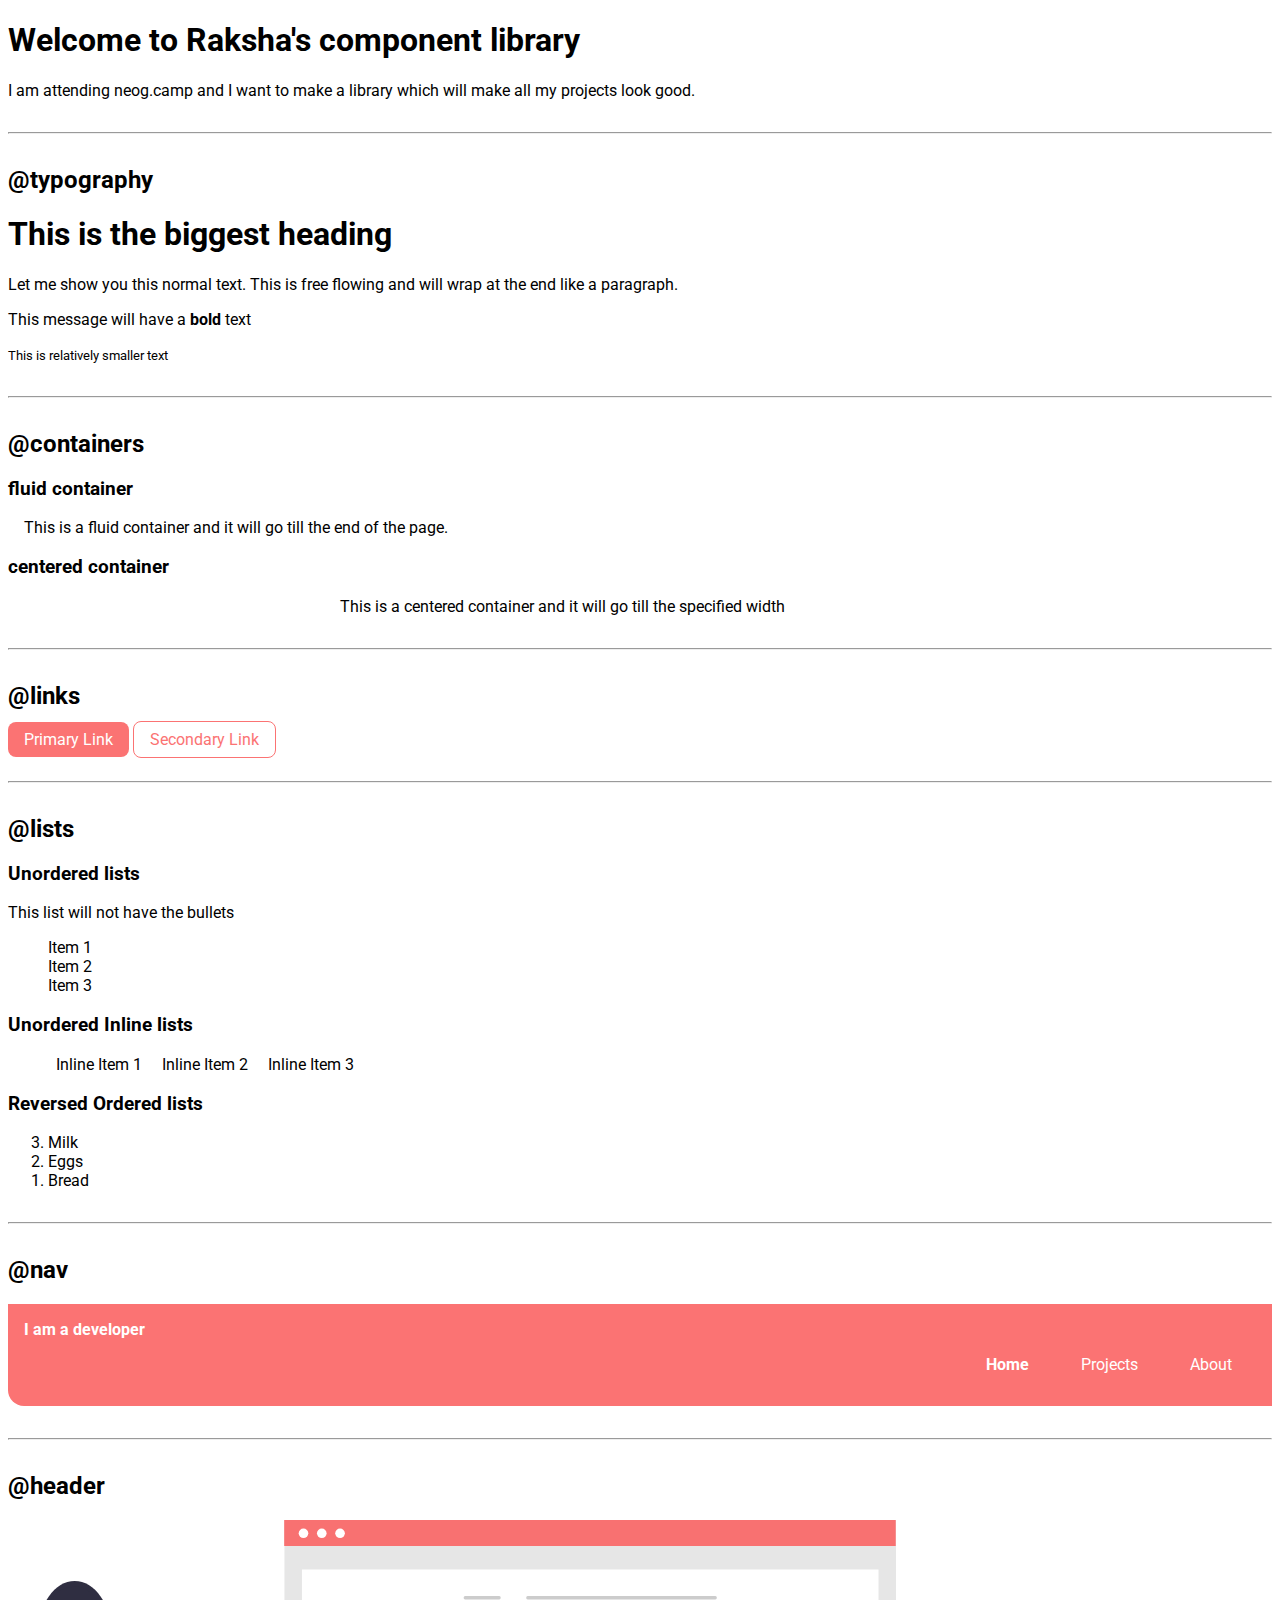
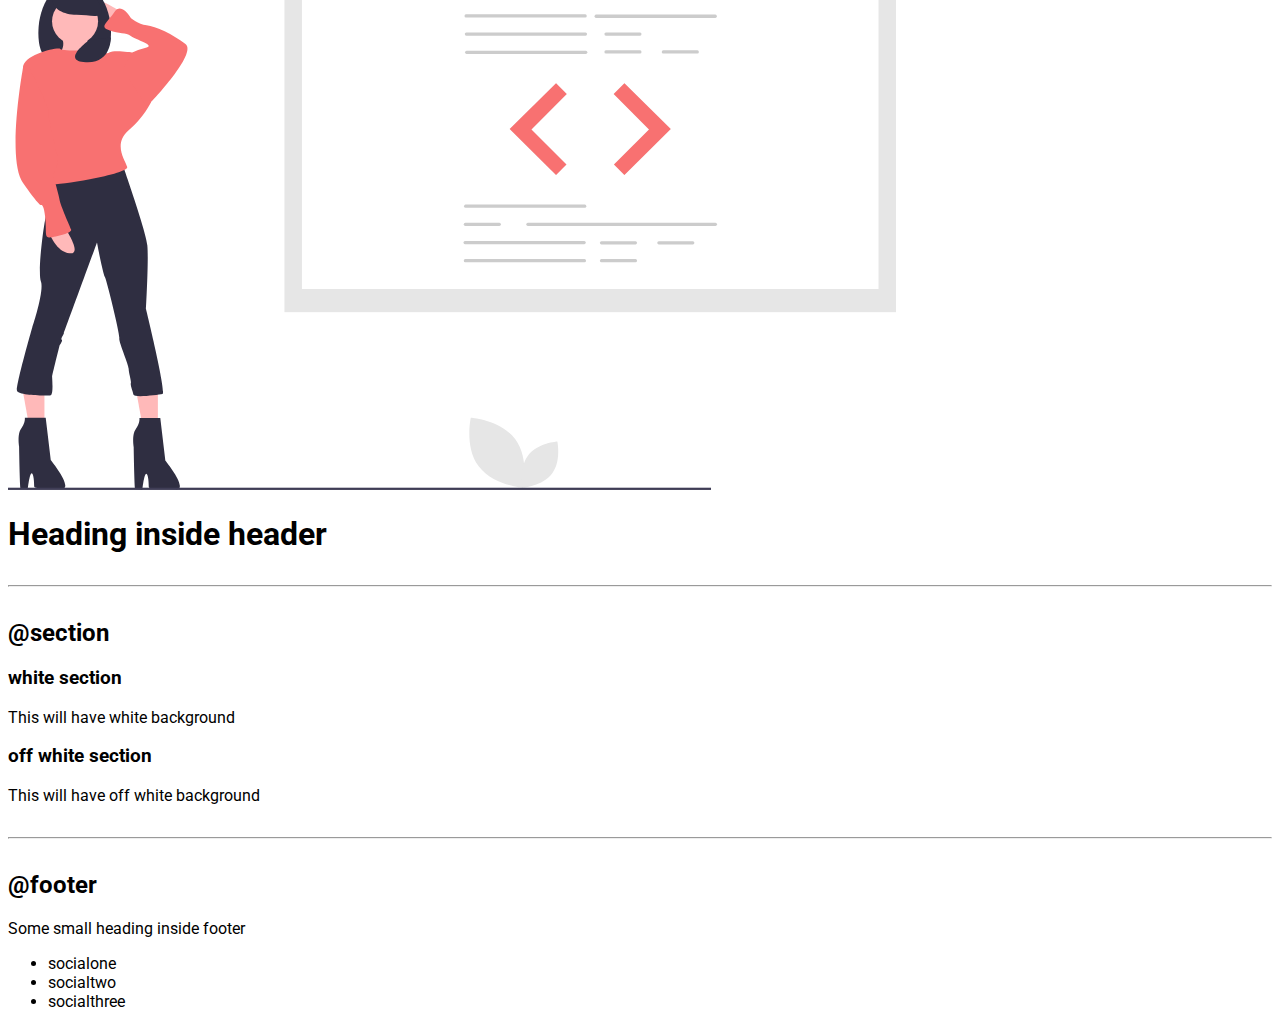
==== index.html @ 98e5e6d7 "style: navigation" ====
<!DOCTYPE html>
<html lang="en">
<head>
    <meta charset="UTF-8">
    <meta http-equiv="X-UA-Compatible" content="IE=edge">
    <meta name="viewport" content="width=device-width, initial-scale=1.0">
    <title>Component Library</title>
   <link rel="stylesheet" href="styles.css" />
</head>
<body>
    <h1 >Welcome to Raksha's component library</h1>
    <p >I am attending neog.camp and I want to  make a library which will make all my projects look good.</p>

    <hr>

    <h2>@typography</h2>
    
    <h1>This is the biggest heading</h1>
    <p>Let me show you this normal text. This is free flowing and will wrap at the end like a paragraph.</p>
<p>This message will have a <strong>bold</strong> text</p>
    <small>This is relatively smaller text</small>

    <hr>

    <h2>@containers</h2>

    <h3>fluid container</h3>
    <div class="container">This is a fluid container and it will go till the end of the page.</div>

    <h3>centered container</h3>
    <div class="container-center" >This is a centered container and it will go till the specified width</div>

    <hr>

    <h2>@links</h2>

    <a href="/" class="link link-primary">Primary Link</a>
    <a href="/" class="link link-secondary">Secondary Link</a>

    <hr>

    <h2>@lists</h2>

    <h3>Unordered lists</h3>
    <p>This list will not have the bullets</p>
    <ul class="list-non-bullet">
        <li>Item 1</li>
        <li>Item 2</li>
        <li>Item 3</li>
    </ul>

    <h3>Unordered Inline lists</h3>
    <ul>
        <li class="list-item-inline">Inline Item 1</li>
        <li class="list-item-inline">Inline Item 2</li>
        <li class="list-item-inline">Inline Item 3</li>
    </ul>

    <h3>Reversed Ordered lists</h3>
    <ol reversed>
        <li>Milk</li>
        <li>Eggs</li>
        <li>Bread</li>
    </ol>

    <hr>

    <h2>@nav</h2>

    <nav class="navigation container">
        <div class="nav-brand">I am a developer</div>
        <ul class="list-non-bullet nav-pills">
            <li class="list-item-inline">
                <a class="link link-active" href="/">Home</a>
            </li>
            <li class="list-item-inline">
                <a class="link" href="/">Projects</a>
            </li>
            <li class="list-item-inline">
                <a class="link" href="/">About</a>
            </li>
        </ul>
    </nav>

    <hr>

    <h2>@header</h2>

    <header>
        <img src="images/portfolio-img.svg" alt="" />
        <h1>Heading inside header</h1>
    </header>

    <hr>

    <h2>@section</h2>

    <section>
        <h3>white section</h3>
        <p>This will have white background</p>
    </section>

    <section>
        <h3>off white section</h3>
        <p>This will have off white background</p>
    </section>
    
    <hr>

    <h2>@footer</h2>
    <footer>
        <div>Some small heading inside footer</div>
        <ul>
            <li>socialone</li>
            <li>socialtwo</li>
            <li>socialthree</li>
        </ul>
    </footer>



    <footer>

    </footer>





</body>
</html>
---- styles.css ----
@import url('https://fonts.googleapis.com/css2?family=Roboto:wght@400;700&display=swap');

:root {
    --primary-color: #fb7373

}

body {
    font-family: 'Roboto',
    sans-serif;
}

hr {
    margin: 2rem 0;
}

/* Container */
.container {
    padding: 0rem 1rem;
}

.container-center {
    max-width: 600px;
    margin: auto;
}

/* links */
.link {
    text-decoration: none;
    padding: 0.5rem 1rem;
}
.link-primary {
    background-color: var(--primary-color);
    border-radius: 0.5rem;
    color: white;

}

.link-secondary {
    color: var(--primary-color);
    border-radius: 0.5rem;
    border: 1px solid var(--primary-color);
}

/* Lists */

.list-non-bullet {
    list-style: none;

}

.list-item-inline {
    display: inline;
    padding: 0rem 0.5rem;
}

/* Navigation */
 .navigation {
     background-color: var(--primary-color);
     color: white;
     padding: 1rem;
     border-bottom-left-radius: 1rem;
 }

 .navigation .nav-brand {
     font-weight: bold;
     
 }

 .navigation .nav-pills{
     text-align: right;
 }

 .navigation .link {
     color: white;
 }

 .navigation .link-active {
     font-weight: bold;
 }
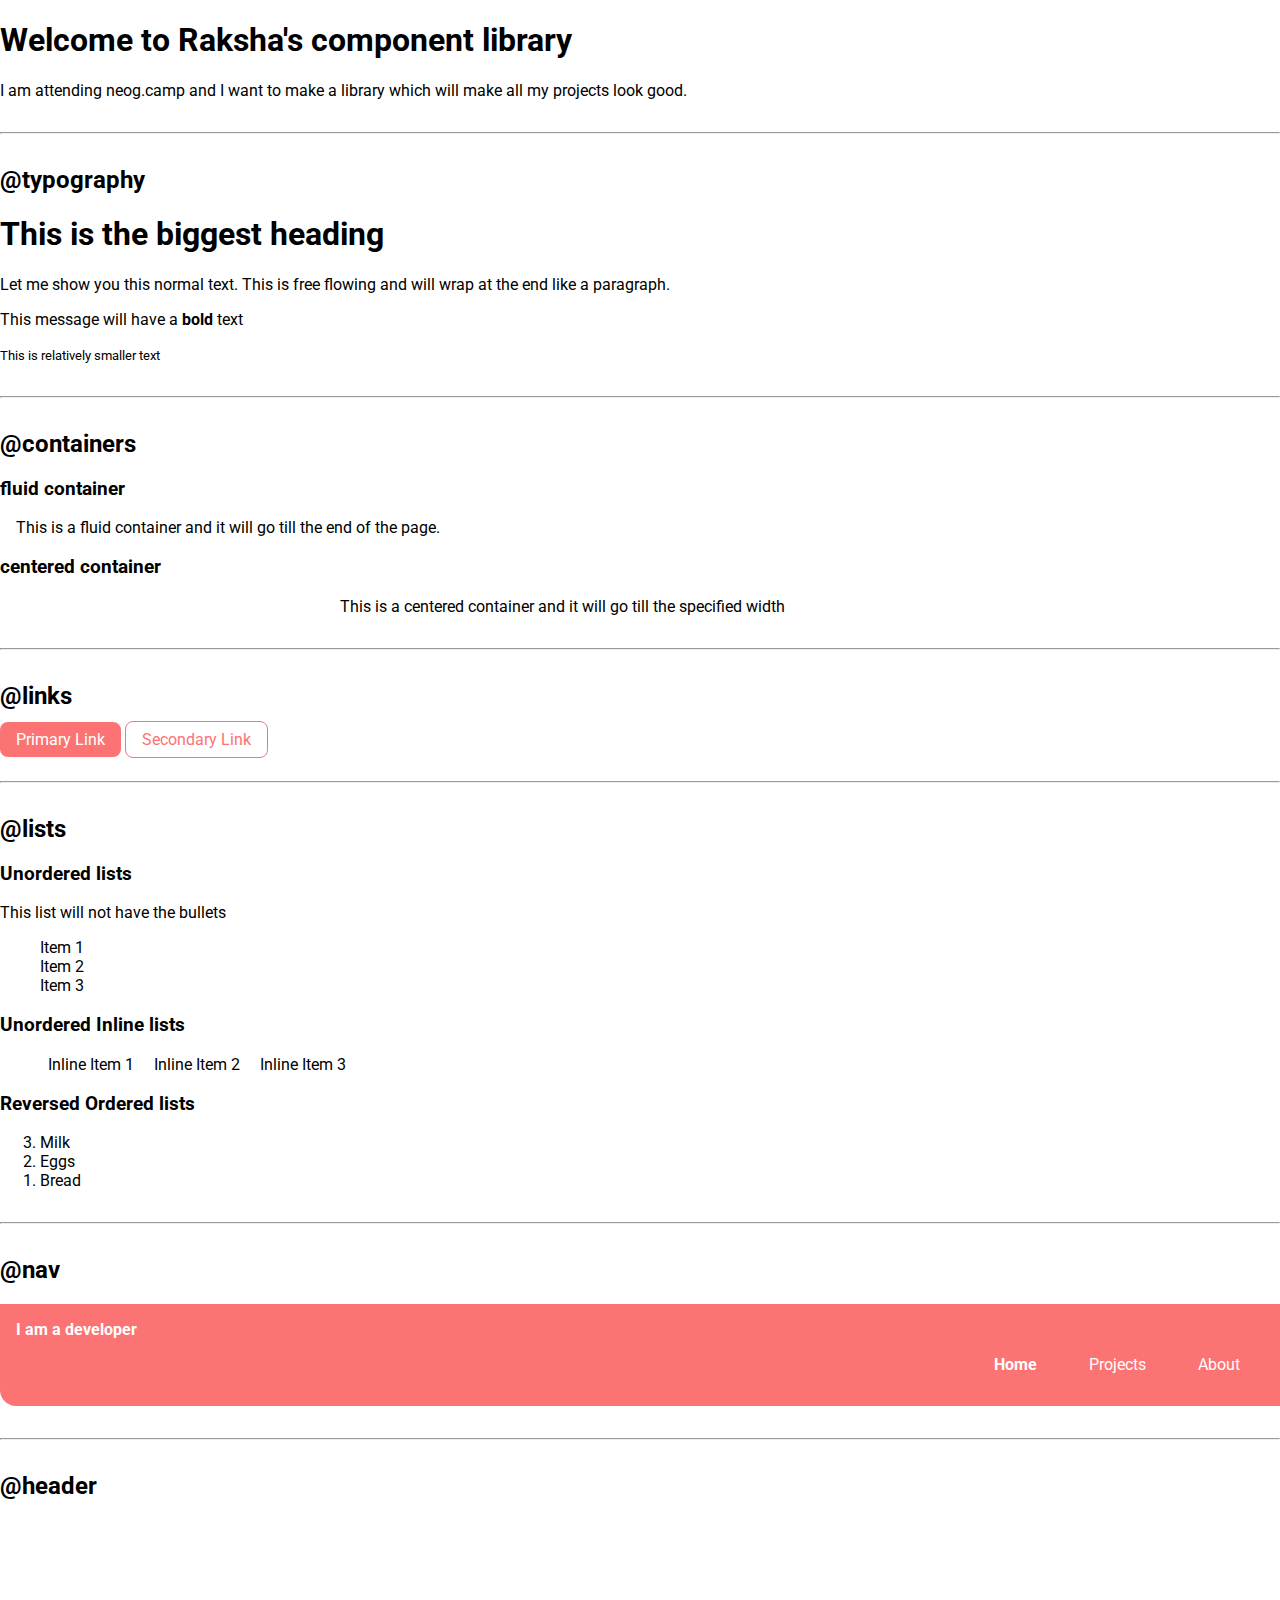
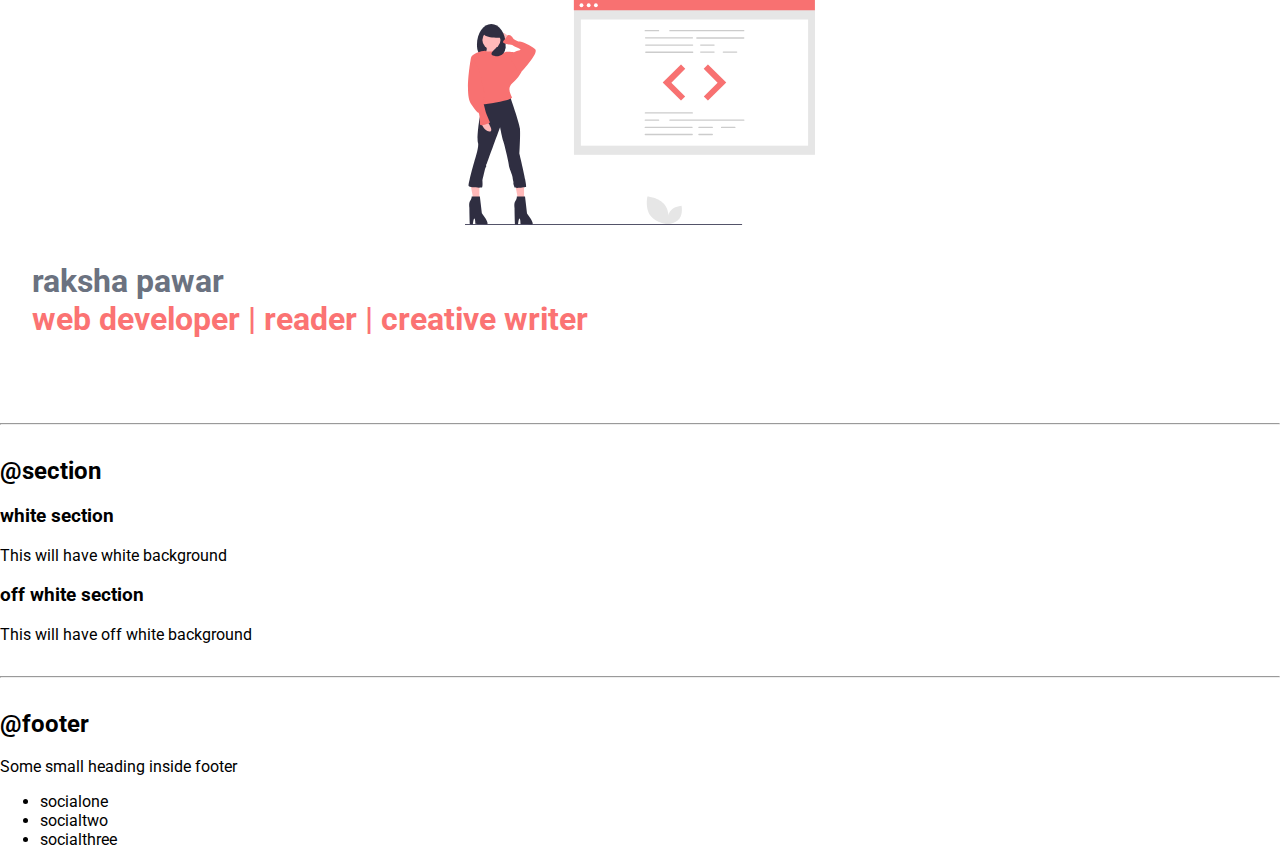
==== commit 26d211e9: "style: header and hero" ====
--- a/index.html
+++ b/index.html
@@ -86,9 +86,9 @@
 
     <h2>@header</h2>
 
-    <header>
-        <img src="images/portfolio-img.svg" alt="" />
-        <h1>Heading inside header</h1>
+    <header class="hero">
+        <img class="hero-img" src="images/portfolio-img.svg" alt="" />
+        <h1 class="hero-heading">raksha pawar <br /> <span class="heading-inverted">web developer | reader | creative writer</span></h1>
     </header>
 
     <hr>
--- a/styles.css
+++ b/styles.css
@@ -1,17 +1,19 @@
 @import url('https://fonts.googleapis.com/css2?family=Roboto:wght@400;700&display=swap');
 
 :root {
-    --primary-color: #fb7373
+    --primary-color: #fb7373;
+    --dark-grey: #6B7280;
 
 }
 
 body {
     font-family: 'Roboto',
     sans-serif;
+    margin: 0px;
 }
 
 hr {
-    margin: 2rem 0;
+    margin: 2rem 0rem;
 }
 
 /* Container */
@@ -64,7 +66,6 @@
 
  .navigation .nav-brand {
      font-weight: bold;
-     
  }
 
  .navigation .nav-pills{
@@ -79,4 +80,27 @@
      font-weight: bold;
  }
 
+ /* Header */
 
+ .hero {
+     padding: 2rem;
+     padding-top: 5rem;
+ }
+
+ .hero .hero-img {
+    width: 350px;
+    max-width: 80%;
+    display: block;
+    margin: auto;
+ }
+
+ .hero .hero-heading {
+     color: var(--dark-grey);
+     padding-top: 1rem;
+ }
+
+ .hero .hero-heading .heading-inverted {
+     color: var(--primary-color)
+ }
+
+
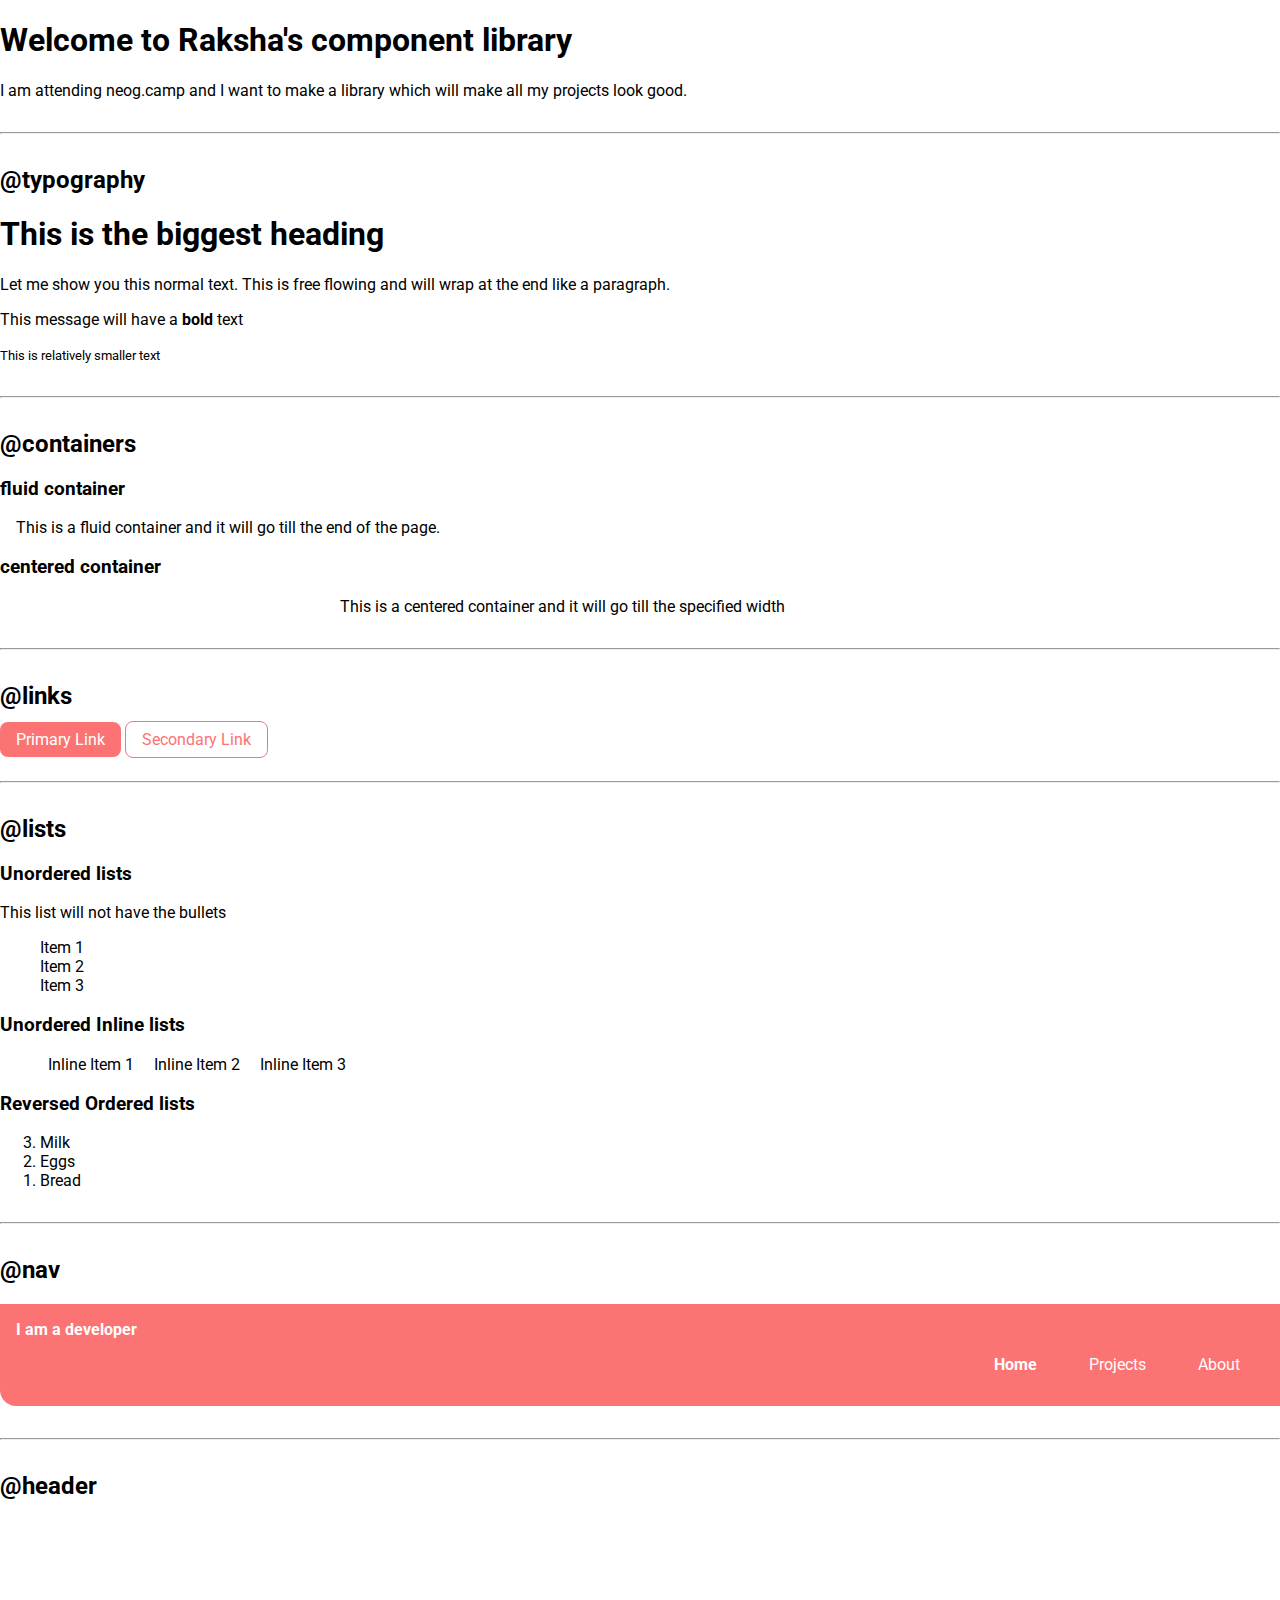
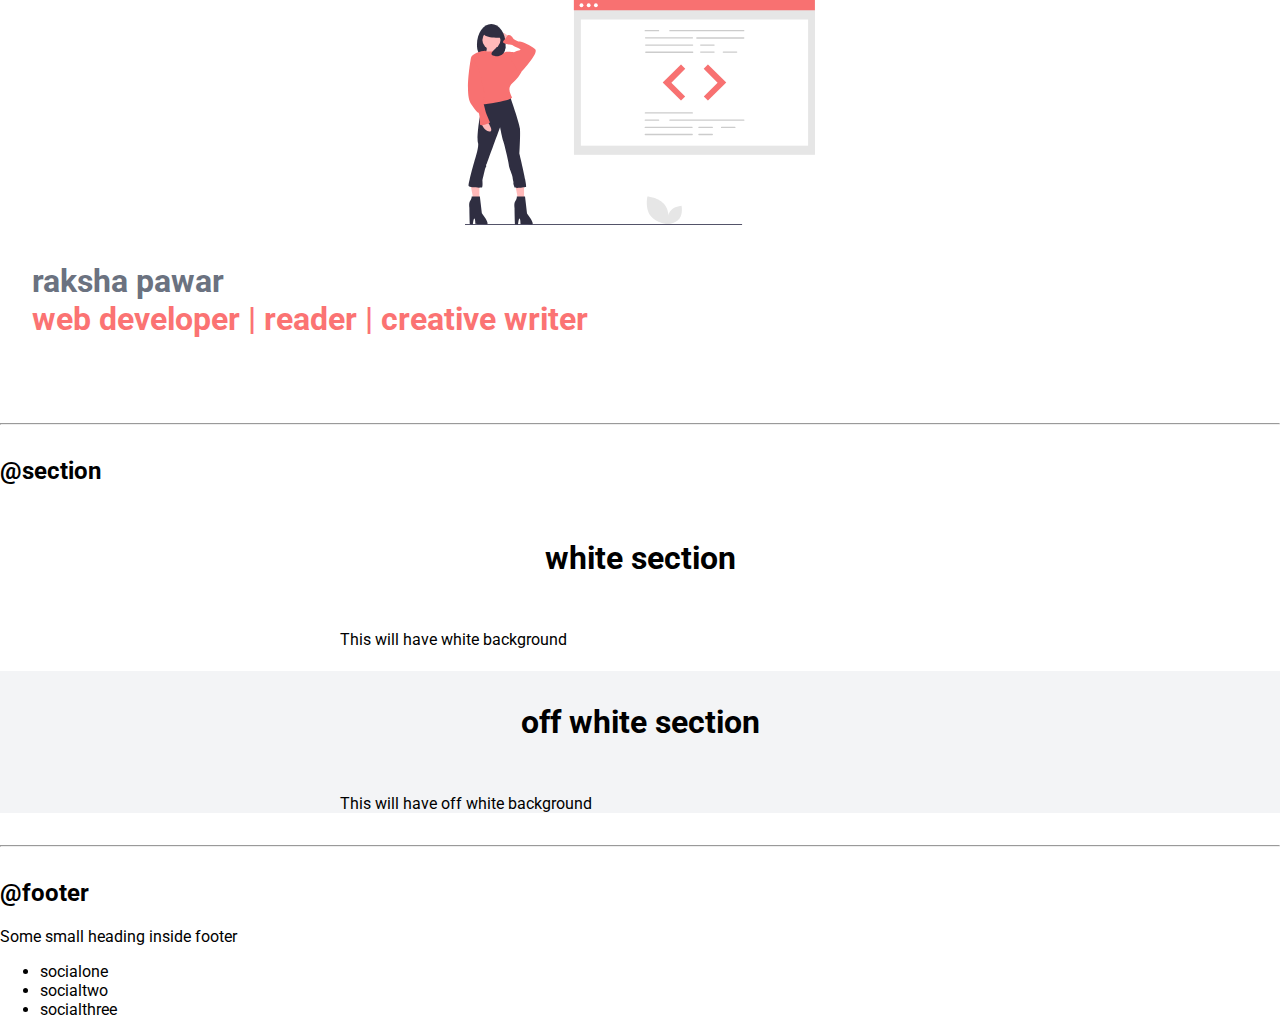
==== commit 3bb0160c: "style: sections" ====
--- a/index.html
+++ b/index.html
@@ -95,14 +95,18 @@
 
     <h2>@section</h2>
 
-    <section>
-        <h3>white section</h3>
+    <section class="section">
+        <div class="container container-center">
+        <h1>white section</h1>
         <p>This will have white background</p>
+        </div>
     </section>
 
-    <section>
-        <h3>off white section</h3>
+    <section class="section off-white">
+        <div class="container container-center">
+        <h1>off white section</h1>
         <p>This will have off white background</p>
+        </div>
     </section>
     
     <hr>
@@ -119,12 +123,6 @@
 
 
 
-    <footer>
-
-    </footer>
-
-
-
 
 
 </body>
--- a/styles.css
+++ b/styles.css
@@ -3,6 +3,7 @@
 :root {
     --primary-color: #fb7373;
     --dark-grey: #6B7280;
+    --off-white: #F3F4F6;
 
 }
 
@@ -103,4 +104,17 @@
      color: var(--primary-color)
  }
 
+ /* Sections */
 
+ .section h1{
+     text-align: center;
+     padding: 2rem;
+
+ }
+
+ .off-white {
+    background-color: var(--off-white);
+
+ }
+
+
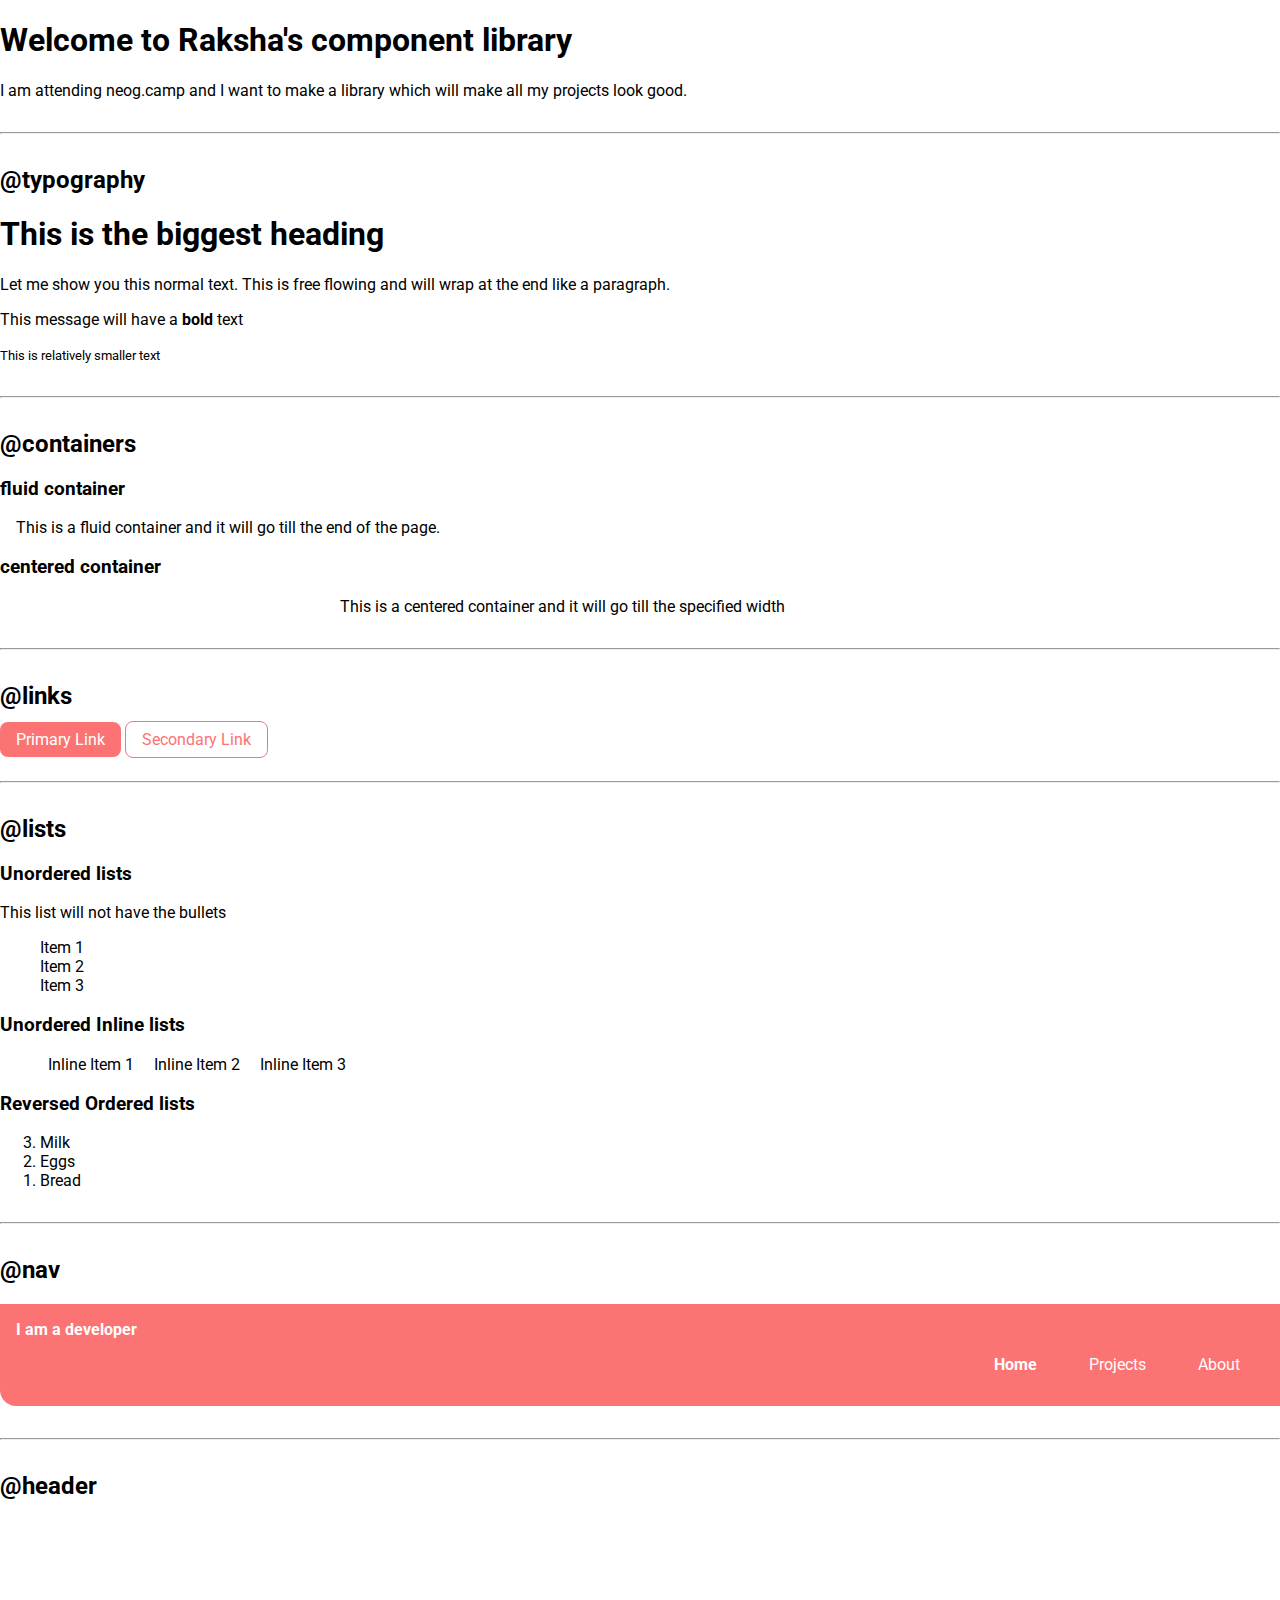
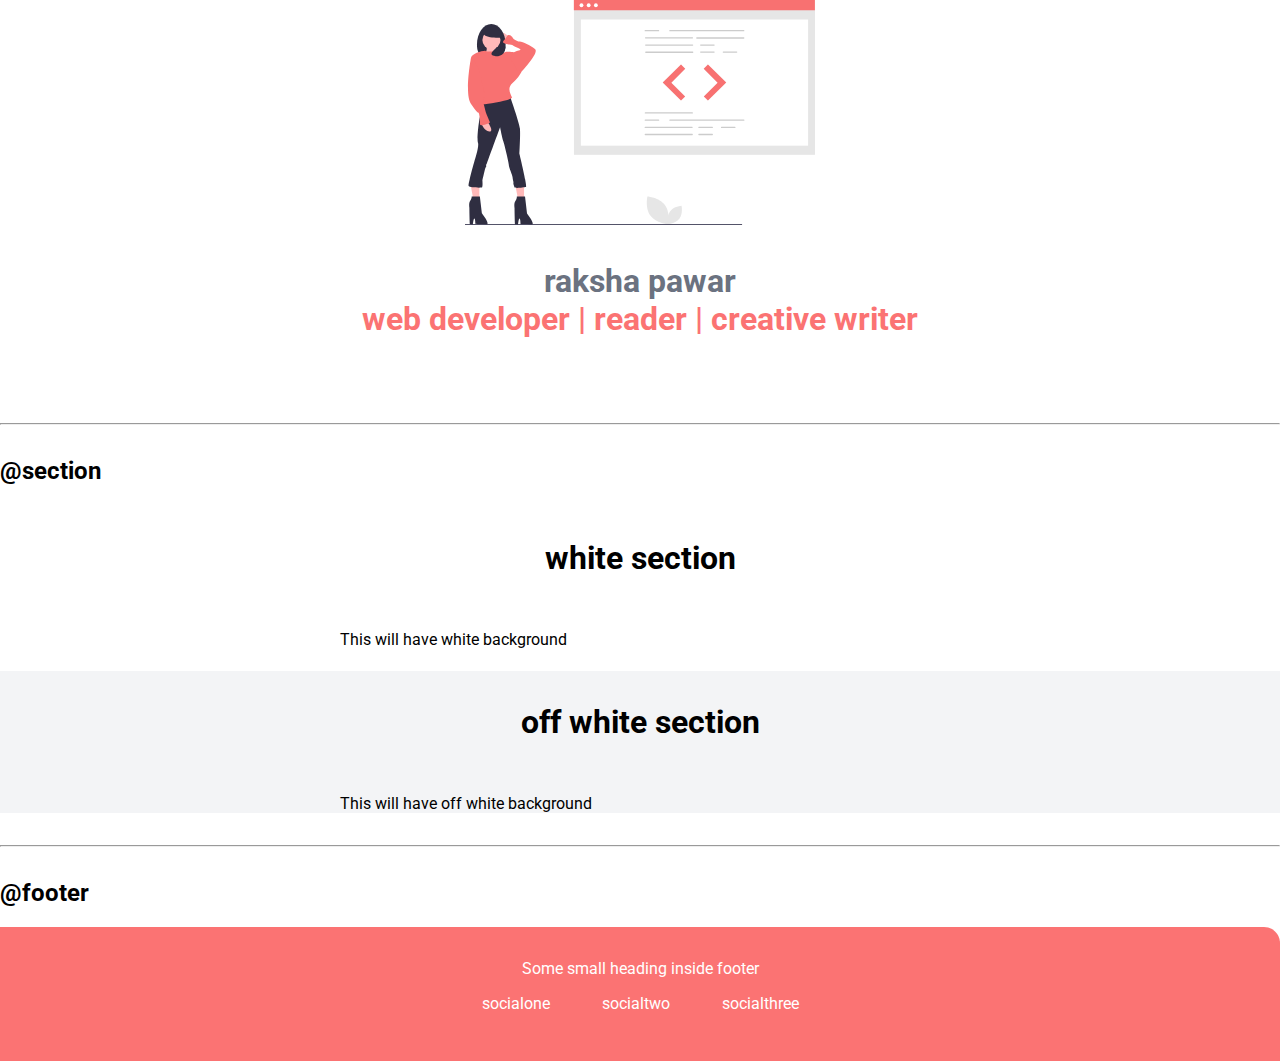
==== commit adae337c: "style: footer" ====
--- a/index.html
+++ b/index.html
@@ -112,12 +112,12 @@
     <hr>
 
     <h2>@footer</h2>
-    <footer>
-        <div>Some small heading inside footer</div>
-        <ul>
-            <li>socialone</li>
-            <li>socialtwo</li>
-            <li>socialthree</li>
+    <footer class="footer container">
+        <div class="footer-header">Some small heading inside footer</div>
+        <ul class="social-links list-non-bullet">
+            <li class="list-item-inline"><a class="link" href="/">socialone</a></li>
+            <li class="list-item-inline"><a class="link" href="/">socialtwo</a></li>
+            <li class="list-item-inline"><a class="link" href="/">socialthree</a></li>
         </ul>
     </footer>
 
--- a/styles.css
+++ b/styles.css
@@ -98,6 +98,7 @@
  .hero .hero-heading {
      color: var(--dark-grey);
      padding-top: 1rem;
+     text-align: center;
  }
 
  .hero .hero-heading .heading-inverted {
@@ -117,4 +118,23 @@
 
  }
 
+ /* footer */
 
+ .footer {
+     background-color: var(--primary-color);
+     padding: 2rem 0rem;
+     text-align: center;
+     color: white;
+     border-top-right-radius: 1rem;
+
+ }
+
+ .footer .link {
+     color: white;
+ }
+
+ .footer ul {
+     padding-inline-start: 0;
+ }
+
+
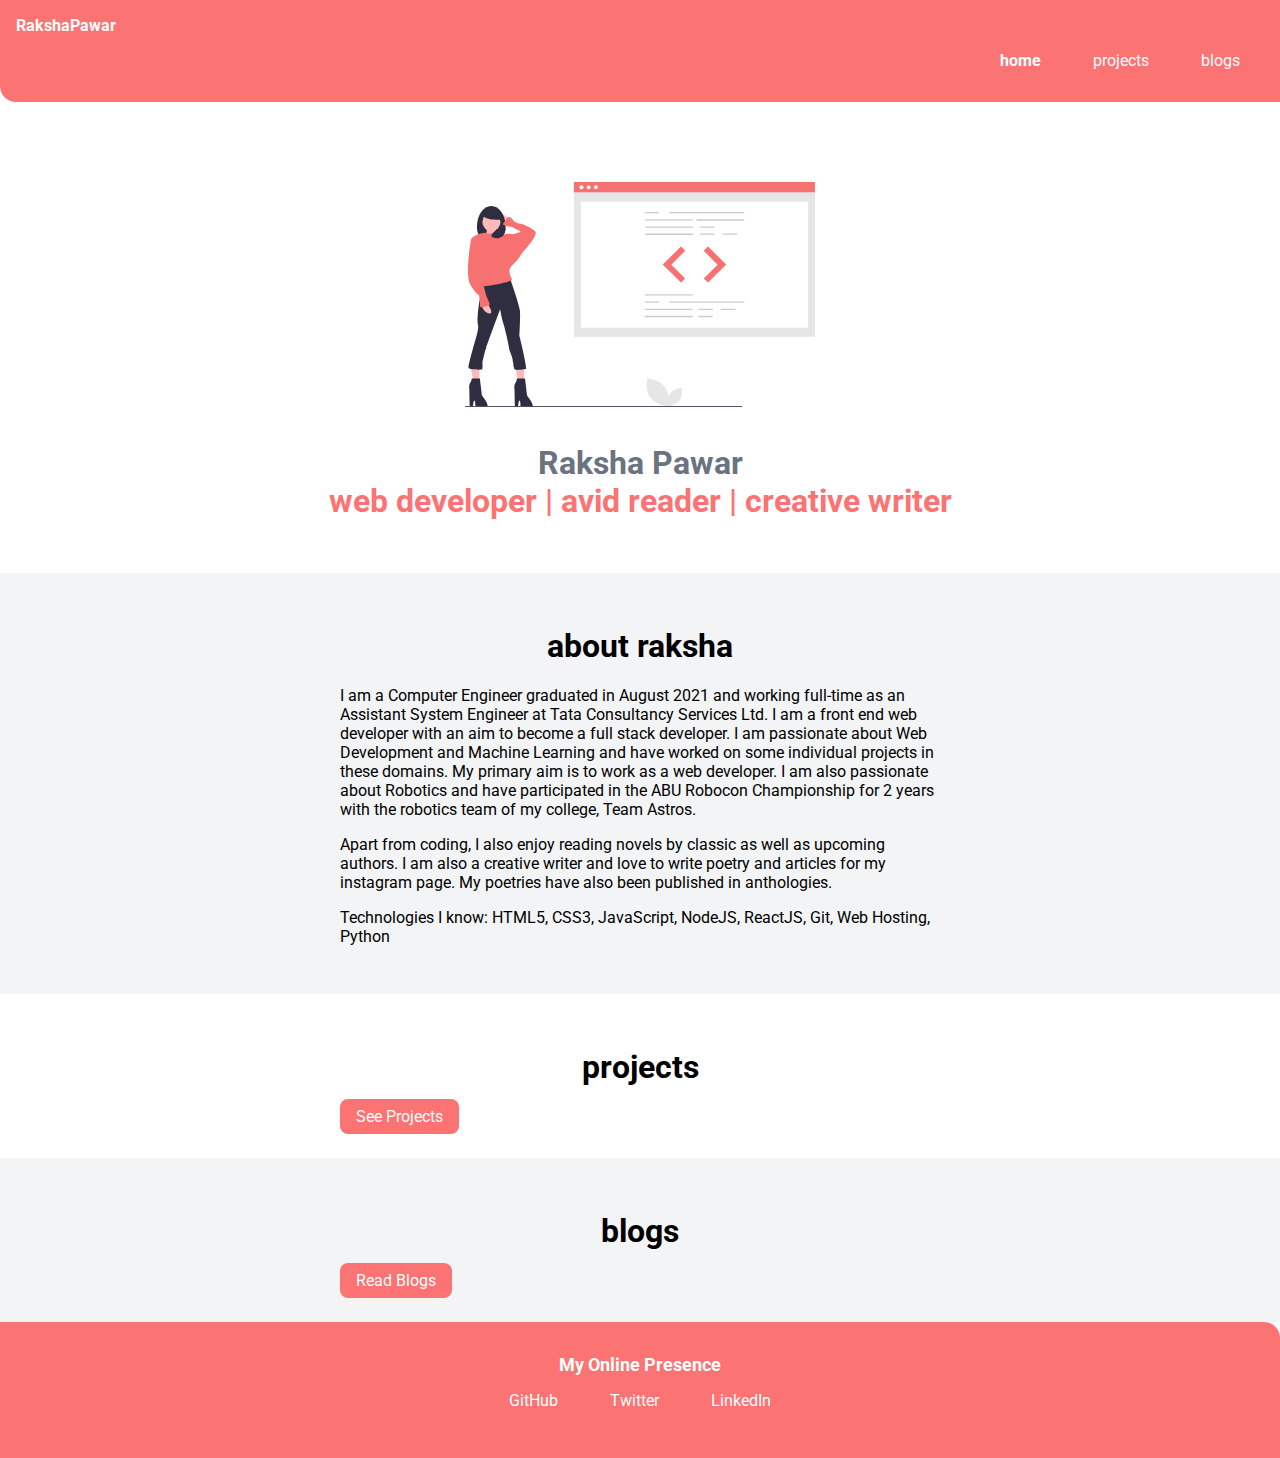
==== commit 1ae1c266: "feat: Added info in about section" ====
--- a/index.html
+++ b/index.html
@@ -4,125 +4,76 @@
     <meta charset="UTF-8">
     <meta http-equiv="X-UA-Compatible" content="IE=edge">
     <meta name="viewport" content="width=device-width, initial-scale=1.0">
-    <title>Component Library</title>
+    <title>home | raksha pawar</title>
    <link rel="stylesheet" href="styles.css" />
+
 </head>
 <body>
-    <h1 >Welcome to Raksha's component library</h1>
-    <p >I am attending neog.camp and I want to  make a library which will make all my projects look good.</p>
-
-    <hr>
-
-    <h2>@typography</h2>
-    
-    <h1>This is the biggest heading</h1>
-    <p>Let me show you this normal text. This is free flowing and will wrap at the end like a paragraph.</p>
-<p>This message will have a <strong>bold</strong> text</p>
-    <small>This is relatively smaller text</small>
-
-    <hr>
-
-    <h2>@containers</h2>
-
-    <h3>fluid container</h3>
-    <div class="container">This is a fluid container and it will go till the end of the page.</div>
-
-    <h3>centered container</h3>
-    <div class="container-center" >This is a centered container and it will go till the specified width</div>
-
-    <hr>
-
-    <h2>@links</h2>
-
-    <a href="/" class="link link-primary">Primary Link</a>
-    <a href="/" class="link link-secondary">Secondary Link</a>
-
-    <hr>
-
-    <h2>@lists</h2>
-
-    <h3>Unordered lists</h3>
-    <p>This list will not have the bullets</p>
-    <ul class="list-non-bullet">
-        <li>Item 1</li>
-        <li>Item 2</li>
-        <li>Item 3</li>
-    </ul>
-
-    <h3>Unordered Inline lists</h3>
-    <ul>
-        <li class="list-item-inline">Inline Item 1</li>
-        <li class="list-item-inline">Inline Item 2</li>
-        <li class="list-item-inline">Inline Item 3</li>
-    </ul>
-
-    <h3>Reversed Ordered lists</h3>
-    <ol reversed>
-        <li>Milk</li>
-        <li>Eggs</li>
-        <li>Bread</li>
-    </ol>
-
-    <hr>
-
-    <h2>@nav</h2>
-
+    <!-- Navbar -->
     <nav class="navigation container">
-        <div class="nav-brand">I am a developer</div>
+        <div class="nav-brand">RakshaPawar</div>
         <ul class="list-non-bullet nav-pills">
             <li class="list-item-inline">
-                <a class="link link-active" href="/">Home</a>
+                <a class="link link-active" href="/">home</a>
             </li>
             <li class="list-item-inline">
-                <a class="link" href="/">Projects</a>
+                <a class="link" href="/projects.html">projects</a>
             </li>
             <li class="list-item-inline">
-                <a class="link" href="/">About</a>
+                <a class="link" href="/blogs.html">blogs</a>
             </li>
         </ul>
     </nav>
 
-    <hr>
-
-    <h2>@header</h2>
-
+    <!-- Header and Hero -->
     <header class="hero">
         <img class="hero-img" src="images/portfolio-img.svg" alt="" />
-        <h1 class="hero-heading">raksha pawar <br /> <span class="heading-inverted">web developer | reader | creative writer</span></h1>
+        <h1 class="hero-heading">Raksha Pawar <br /> <span class="heading-inverted">web developer | avid reader | creative writer</span></h1>
     </header>
 
-    <hr>
+    <!-- Sections -->
 
-    <h2>@section</h2>
+    <!-- About me  -->
+    <section class="section off-white">
+        <div class="container container-center">
+        <h1>about raksha</h1>
+        <p>I am a Computer Engineer graduated in August 2021 and working full-time as an Assistant System Engineer at Tata Consultancy Services Ltd. I am a front end web developer with an aim to become a full stack developer. I am passionate about Web Development and Machine Learning and have worked on some individual projects in these domains. My primary aim is to work as a web developer. I am also passionate about Robotics and have participated in the ABU Robocon Championship for 2 years with the robotics team of my college, Team Astros. </p>
+        <p>Apart from coding, I also enjoy reading novels by classic as well as upcoming authors. I am also a creative writer and love to write poetry and articles for my instagram page. My poetries have also been published in anthologies.</p>
+        <p>Technologies I know: HTML5, CSS3, JavaScript, NodeJS, ReactJS, Git, Web Hosting, Python</p>
+        </div>
+    </section>
+
+    <!-- Projects -->
 
     <section class="section">
         <div class="container container-center">
-        <h1>white section</h1>
-        <p>This will have white background</p>
+        <h1>projects</h1>
+        <p></p>
+        <a href="/" class="link link-primary">See Projects</a>
         </div>
     </section>
 
+    <!-- Blogs -->
+
     <section class="section off-white">
         <div class="container container-center">
-        <h1>off white section</h1>
-        <p>This will have off white background</p>
+        <h1>blogs</h1>
+        <p></p>
+        <a href="/" class="link link-primary">Read Blogs</a>
         </div>
     </section>
-    
-    <hr>
-
-    <h2>@footer</h2>
-    <footer class="footer container">
-        <div class="footer-header">Some small heading inside footer</div>
-        <ul class="social-links list-non-bullet">
-            <li class="list-item-inline"><a class="link" href="/">socialone</a></li>
-            <li class="list-item-inline"><a class="link" href="/">socialtwo</a></li>
-            <li class="list-item-inline"><a class="link" href="/">socialthree</a></li>
-        </ul>
-    </footer>
 
 
+    <!-- Footer -->
 
+<footer class="footer container">
+        <div class="footer-header">My Online Presence</div>
+        <ul class="social-links list-non-bullet">
+            <li class="list-item-inline"><a class="link" href="https://github.com/RakshaPawar108">GitHub</a></li>
+            <li class="list-item-inline"><a class="link" href="https://twitter.com/rakshapawar108">Twitter</a></li>
+            <li class="list-item-inline"><a class="link" href="https://www.linkedin.com/in/rakshapawar/">LinkedIn</a></li>
+        </ul>
+</footer>
 
 
 </body>
--- a/styles.css
+++ b/styles.css
@@ -17,6 +17,11 @@
     margin: 2rem 0rem;
 }
 
+/* Spaces */
+.margin-md {
+    margin: 2rem 0rem;
+}
+
 /* Container */
 .container {
     padding: 0rem 1rem;
@@ -29,8 +34,11 @@
 
 /* links */
 .link {
+    box-sizing: border-box;
     text-decoration: none;
     padding: 0.5rem 1rem;
+    /* margin-top: 1rem;
+    margin-bottom: 1rem; */
 }
 .link-primary {
     background-color: var(--primary-color);
@@ -107,10 +115,11 @@
 
  /* Sections */
 
+ .section {
+     padding: 2rem;
+ }
  .section h1{
      text-align: center;
-     padding: 2rem;
-
  }
 
  .off-white {
@@ -129,6 +138,11 @@
 
  }
 
+ .footer .footer-header {
+     font-weight: bold;
+     font-size: large;
+ }
+
  .footer .link {
      color: white;
  }
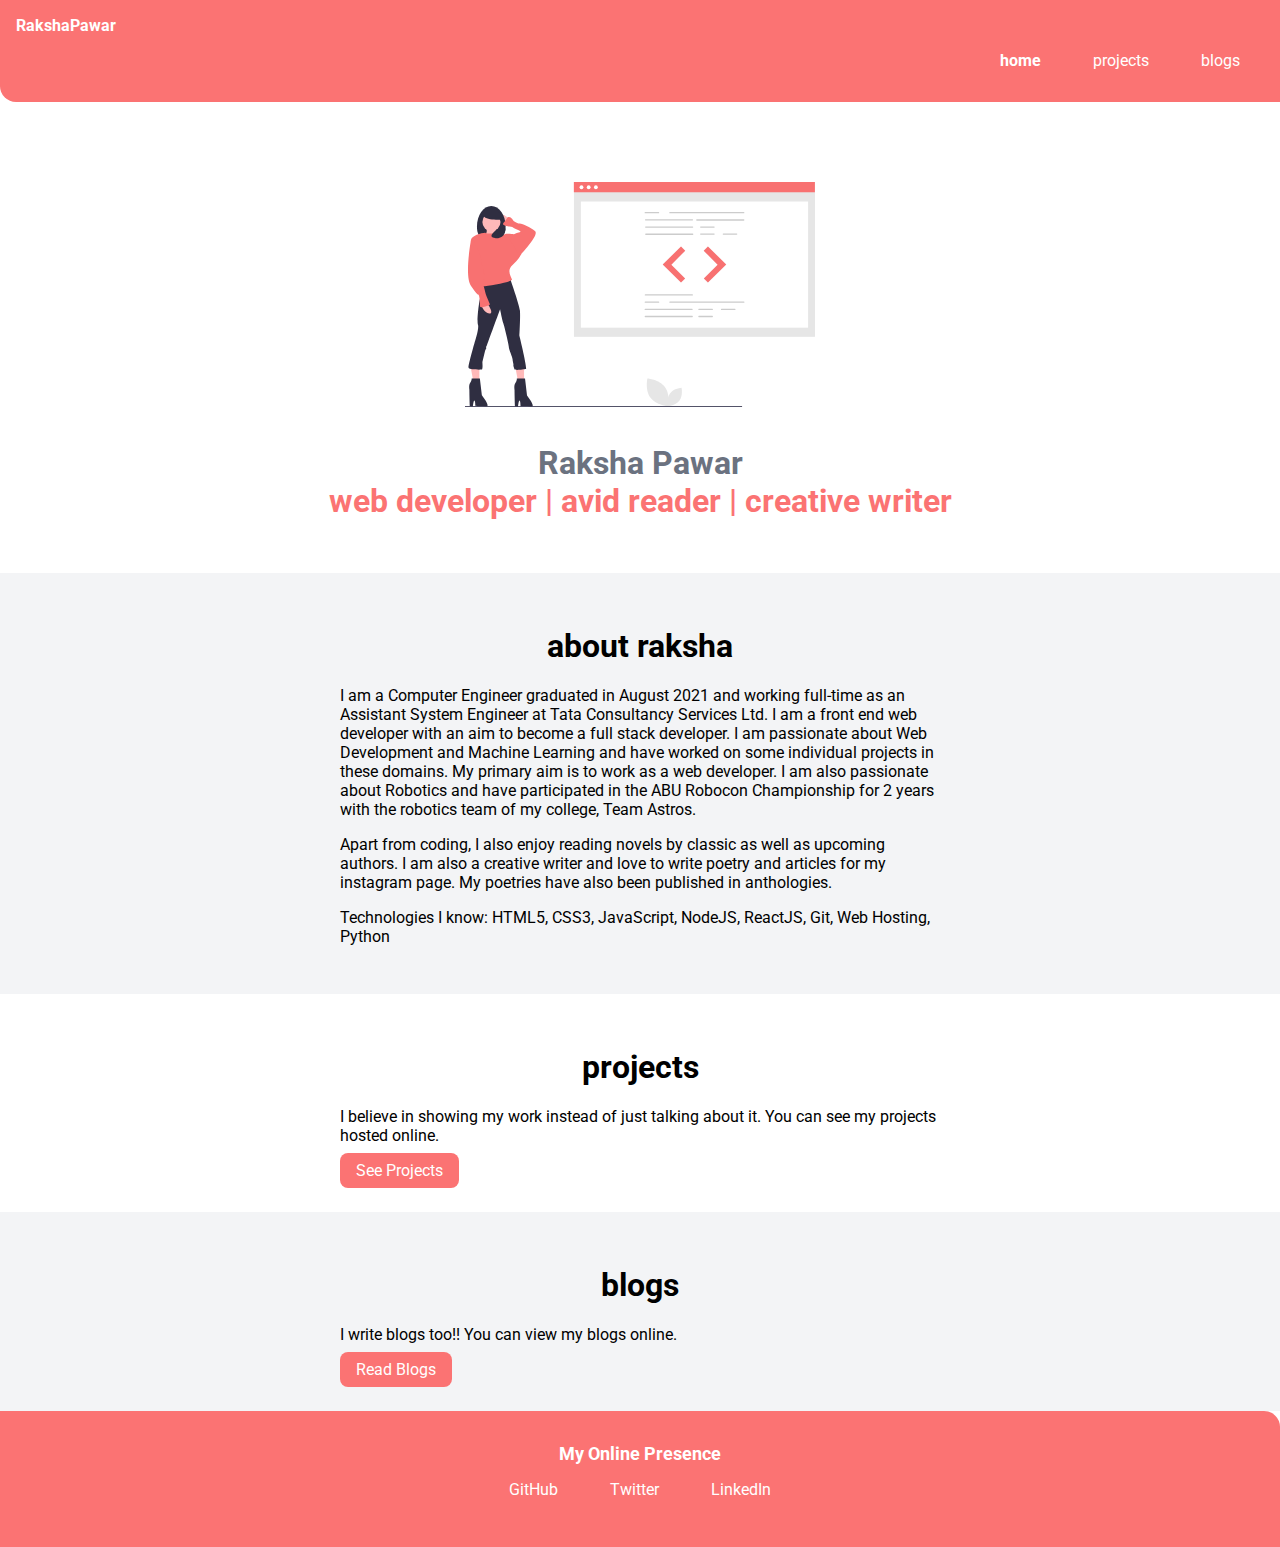
==== commit 7530cbff: "feat: Added info in projects and blogs section" ====
--- a/index.html
+++ b/index.html
@@ -48,8 +48,8 @@
     <section class="section">
         <div class="container container-center">
         <h1>projects</h1>
-        <p></p>
-        <a href="/" class="link link-primary">See Projects</a>
+        <p>I believe in showing my work instead of just talking about it. You can see my projects hosted online.</p>
+        <a href="/projects.html" class="link link-primary">See Projects</a>
         </div>
     </section>
 
@@ -58,8 +58,8 @@
     <section class="section off-white">
         <div class="container container-center">
         <h1>blogs</h1>
-        <p></p>
-        <a href="/" class="link link-primary">Read Blogs</a>
+        <p>I write blogs too!! You can view my blogs online.</p>
+        <a href="/blogs.html" class="link link-primary">Read Blogs</a>
         </div>
     </section>
 
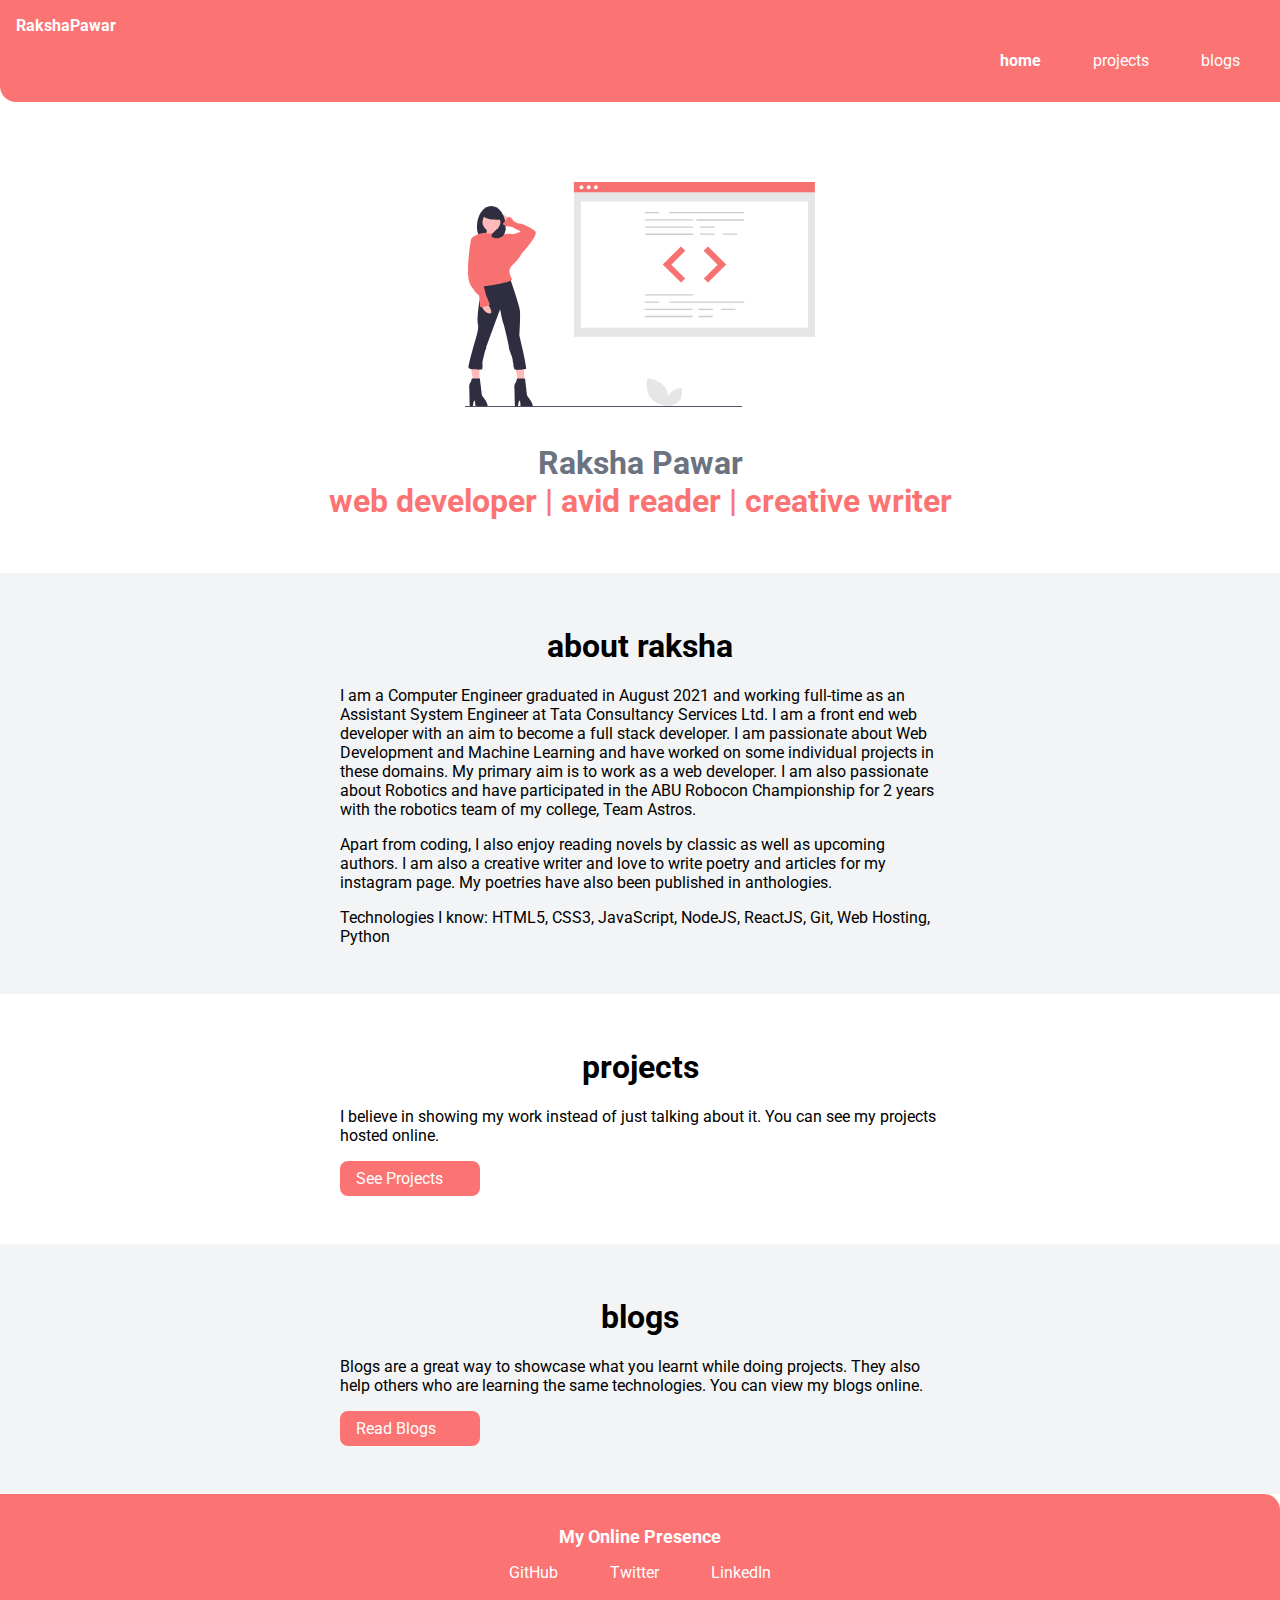
==== commit c7fab8c9: "fix: made a change in description of blogs section" ====
--- a/index.html
+++ b/index.html
@@ -58,7 +58,7 @@
     <section class="section off-white">
         <div class="container container-center">
         <h1>blogs</h1>
-        <p>I write blogs too!! You can view my blogs online.</p>
+        <p>Blogs are a great way to showcase what you learnt while doing projects. They also help others who are learning the same technologies. You can view my blogs online.</p>
         <a href="/blogs.html" class="link link-primary">Read Blogs</a>
         </div>
     </section>
--- a/styles.css
+++ b/styles.css
@@ -44,6 +44,9 @@
     background-color: var(--primary-color);
     border-radius: 0.5rem;
     color: white;
+    display:block;
+    max-width: 140px;
+    margin: 1rem 1rem 1rem 0rem;
 
 }
 
@@ -51,6 +54,9 @@
     color: var(--primary-color);
     border-radius: 0.5rem;
     border: 1px solid var(--primary-color);
+    display: block;
+    max-width:140px;
+    margin: 1rem 1rem 1rem 0rem;
 }
 
 /* Lists */
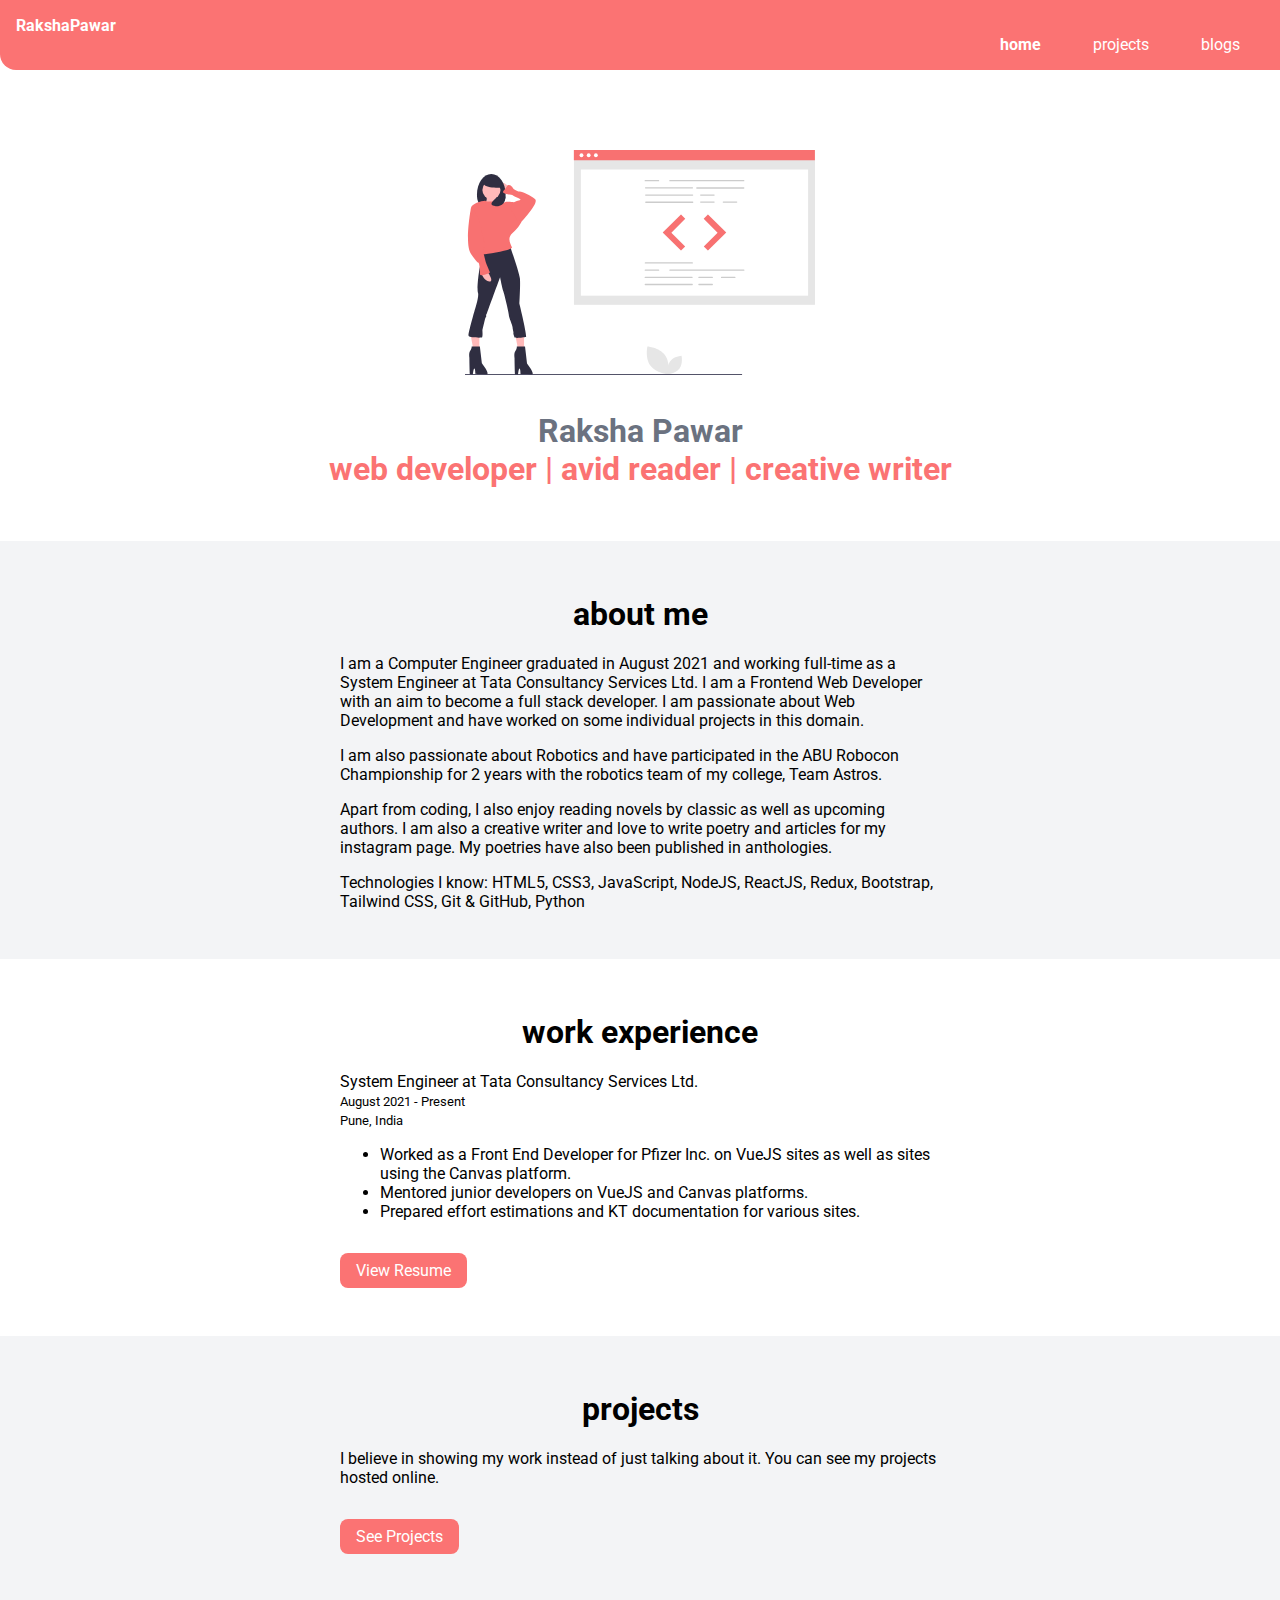
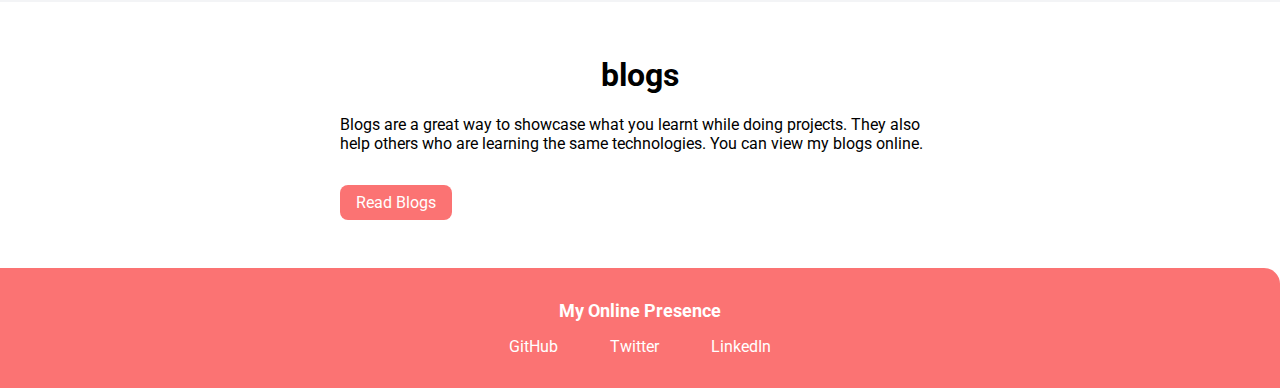
==== commit 2d7cbccc: "feat: add work experience and update about info" ====
--- a/index.html
+++ b/index.html
@@ -1,80 +1,129 @@
 <!DOCTYPE html>
 <html lang="en">
-<head>
-    <meta charset="UTF-8">
-    <meta http-equiv="X-UA-Compatible" content="IE=edge">
-    <meta name="viewport" content="width=device-width, initial-scale=1.0">
+  <head>
+    <meta charset="UTF-8" />
+    <meta http-equiv="X-UA-Compatible" content="IE=edge" />
+    <meta name="viewport" content="width=device-width, initial-scale=1.0" />
     <title>home | raksha pawar</title>
-   <link rel="stylesheet" href="styles.css" />
-
-</head>
-<body>
+    <link rel="stylesheet" href="styles.css" />
+  </head>
+  <body>
     <!-- Navbar -->
     <nav class="navigation container">
-        <div class="nav-brand">RakshaPawar</div>
-        <ul class="list-non-bullet nav-pills">
-            <li class="list-item-inline">
-                <a class="link link-active" href="/">home</a>
-            </li>
-            <li class="list-item-inline">
-                <a class="link" href="/projects.html">projects</a>
-            </li>
-            <li class="list-item-inline">
-                <a class="link" href="/blogs.html">blogs</a>
-            </li>
-        </ul>
+      <div class="nav-brand">RakshaPawar</div>
+      <ul class="list-non-bullet nav-pills">
+        <li class="list-item-inline">
+          <a class="link link-active" href="/">home</a>
+        </li>
+        <li class="list-item-inline">
+          <a class="link" href="/projects.html">projects</a>
+        </li>
+        <li class="list-item-inline">
+          <a class="link" href="/blogs.html">blogs</a>
+        </li>
+      </ul>
     </nav>
 
     <!-- Header and Hero -->
     <header class="hero">
-        <img class="hero-img" src="images/portfolio-img.svg" alt="" />
-        <h1 class="hero-heading">Raksha Pawar <br /> <span class="heading-inverted">web developer | avid reader | creative writer</span></h1>
+      <img class="hero-img" src="images/portfolio-img.svg" alt="" />
+      <h1 class="hero-heading">
+        Raksha Pawar <br />
+        <span class="heading-inverted"
+          >web developer | avid reader | creative writer</span
+        >
+      </h1>
     </header>
 
     <!-- Sections -->
 
     <!-- About me  -->
     <section class="section off-white">
-        <div class="container container-center">
-        <h1>about raksha</h1>
-        <p>I am a Computer Engineer graduated in August 2021 and working full-time as an Assistant System Engineer at Tata Consultancy Services Ltd. I am a front end web developer with an aim to become a full stack developer. I am passionate about Web Development and Machine Learning and have worked on some individual projects in these domains. My primary aim is to work as a web developer. I am also passionate about Robotics and have participated in the ABU Robocon Championship for 2 years with the robotics team of my college, Team Astros. </p>
-        <p>Apart from coding, I also enjoy reading novels by classic as well as upcoming authors. I am also a creative writer and love to write poetry and articles for my instagram page. My poetries have also been published in anthologies.</p>
-        <p>Technologies I know: HTML5, CSS3, JavaScript, NodeJS, ReactJS, Git, Web Hosting, Python</p>
-        </div>
+      <div class="container container-center">
+        <h1>about me</h1>
+        <p>
+          I am a Computer Engineer graduated in August 2021 and working full-time as a System Engineer at Tata Consultancy Services Ltd. I am a Frontend Web Developer with an aim to become a full stack developer.
+          I am passionate about Web Development and have worked on some individual projects in this domain. </p>
+          <p>I am also passionate about Robotics and have participated in the ABU Robocon Championship for 2
+          years with the robotics team of my college, Team Astros.
+        </p>
+        <p>
+          Apart from coding, I also enjoy reading novels by classic as well as
+          upcoming authors. I am also a creative writer and love to write poetry
+          and articles for my instagram page. My poetries have also been
+          published in anthologies.
+        </p>
+        <p>
+          Technologies I know: HTML5, CSS3, JavaScript, NodeJS, ReactJS, Redux,
+          Bootstrap, Tailwind CSS, Git & GitHub, Python
+        </p>
+      </div>
+    </section>
+    <!-- Experience -->
+     <section class="section">
+      <div class="container container-center">
+        <h1>work experience</h1>
+        <p>
+          System Engineer at Tata Consultancy Services Ltd. <br/>
+          <small>August 2021 - Present</small> <br/>
+          <small>Pune, India</small>
+        </p>
+        <p>
+            <ul>
+                <li>Worked as a Front End Developer for Pfizer Inc. on VueJS sites as well as sites using the Canvas platform.</li>
+                <li>Mentored junior developers on VueJS and Canvas platforms.</li>
+                <li>Prepared effort estimations and KT documentation for various sites.</li>
+
+            </ul>
+        </p>
+        <a href="https://drive.google.com/file/d/1ygCGDaV_gBsx6SkuI-rJ4_ED94N7ewGD/view?usp=sharing" class="link link-primary" target="_blank">View Resume</a>
+      </div>
     </section>
 
     <!-- Projects -->
 
-    <section class="section">
-        <div class="container container-center">
+    <section class="section off-white">
+      <div class="container container-center">
         <h1>projects</h1>
-        <p>I believe in showing my work instead of just talking about it. You can see my projects hosted online.</p>
+        <p>
+          I believe in showing my work instead of just talking about it. You can
+          see my projects hosted online.
+        </p>
         <a href="/projects.html" class="link link-primary">See Projects</a>
-        </div>
+      </div>
     </section>
 
     <!-- Blogs -->
 
-    <section class="section off-white">
-        <div class="container container-center">
+    <section class="section">
+      <div class="container container-center">
         <h1>blogs</h1>
-        <p>Blogs are a great way to showcase what you learnt while doing projects. They also help others who are learning the same technologies. You can view my blogs online.</p>
+        <p>
+          Blogs are a great way to showcase what you learnt while doing
+          projects. They also help others who are learning the same
+          technologies. You can view my blogs online.
+        </p>
         <a href="/blogs.html" class="link link-primary">Read Blogs</a>
-        </div>
+      </div>
     </section>
-
 
     <!-- Footer -->
 
-<footer class="footer container">
-        <div class="footer-header">My Online Presence</div>
-        <ul class="social-links list-non-bullet">
-            <li class="list-item-inline"><a class="link" href="https://github.com/RakshaPawar108">GitHub</a></li>
-            <li class="list-item-inline"><a class="link" href="https://twitter.com/rakshapawar108">Twitter</a></li>
-            <li class="list-item-inline"><a class="link" href="https://www.linkedin.com/in/rakshapawar/">LinkedIn</a></li>
-        </ul>
-</footer>
-
-
-</body>
-</html>+    <footer class="footer container">
+      <div class="footer-header">My Online Presence</div>
+      <ul class="social-links list-non-bullet">
+        <li class="list-item-inline">
+          <a class="link" href="https://github.com/RakshaPawar108">GitHub</a>
+        </li>
+        <li class="list-item-inline">
+          <a class="link" href="https://twitter.com/rakshapawar108">Twitter</a>
+        </li>
+        <li class="list-item-inline">
+          <a class="link" href="https://www.linkedin.com/in/rakshapawar/"
+            >LinkedIn</a
+          >
+        </li>
+      </ul>
+    </footer>
+  </body>
+</html>
--- a/styles.css
+++ b/styles.css
@@ -19,7 +19,7 @@
 
 /* Spaces */
 .margin-md {
-    margin: 2rem 0rem;
+    margin: 2rem 2rem;
 }
 
 /* Container */
@@ -44,8 +44,7 @@
     background-color: var(--primary-color);
     border-radius: 0.5rem;
     color: white;
-    display:block;
-    max-width: 140px;
+    display:inline-block;
     margin: 1rem 1rem 1rem 0rem;
 
 }
@@ -54,8 +53,7 @@
     color: var(--primary-color);
     border-radius: 0.5rem;
     border: 1px solid var(--primary-color);
-    display: block;
-    max-width:140px;
+    display: inline-block;
     margin: 1rem 1rem 1rem 0rem;
 }
 
@@ -63,6 +61,9 @@
 
 .list-non-bullet {
     list-style: none;
+    margin-block-start: 0;
+    padding-inline-start: 0;
+    margin-block-end: 0;
 
 }
 
@@ -155,6 +156,8 @@
 
  .footer ul {
      padding-inline-start: 0;
+     margin-top: 1rem;
+
  }
 
 
